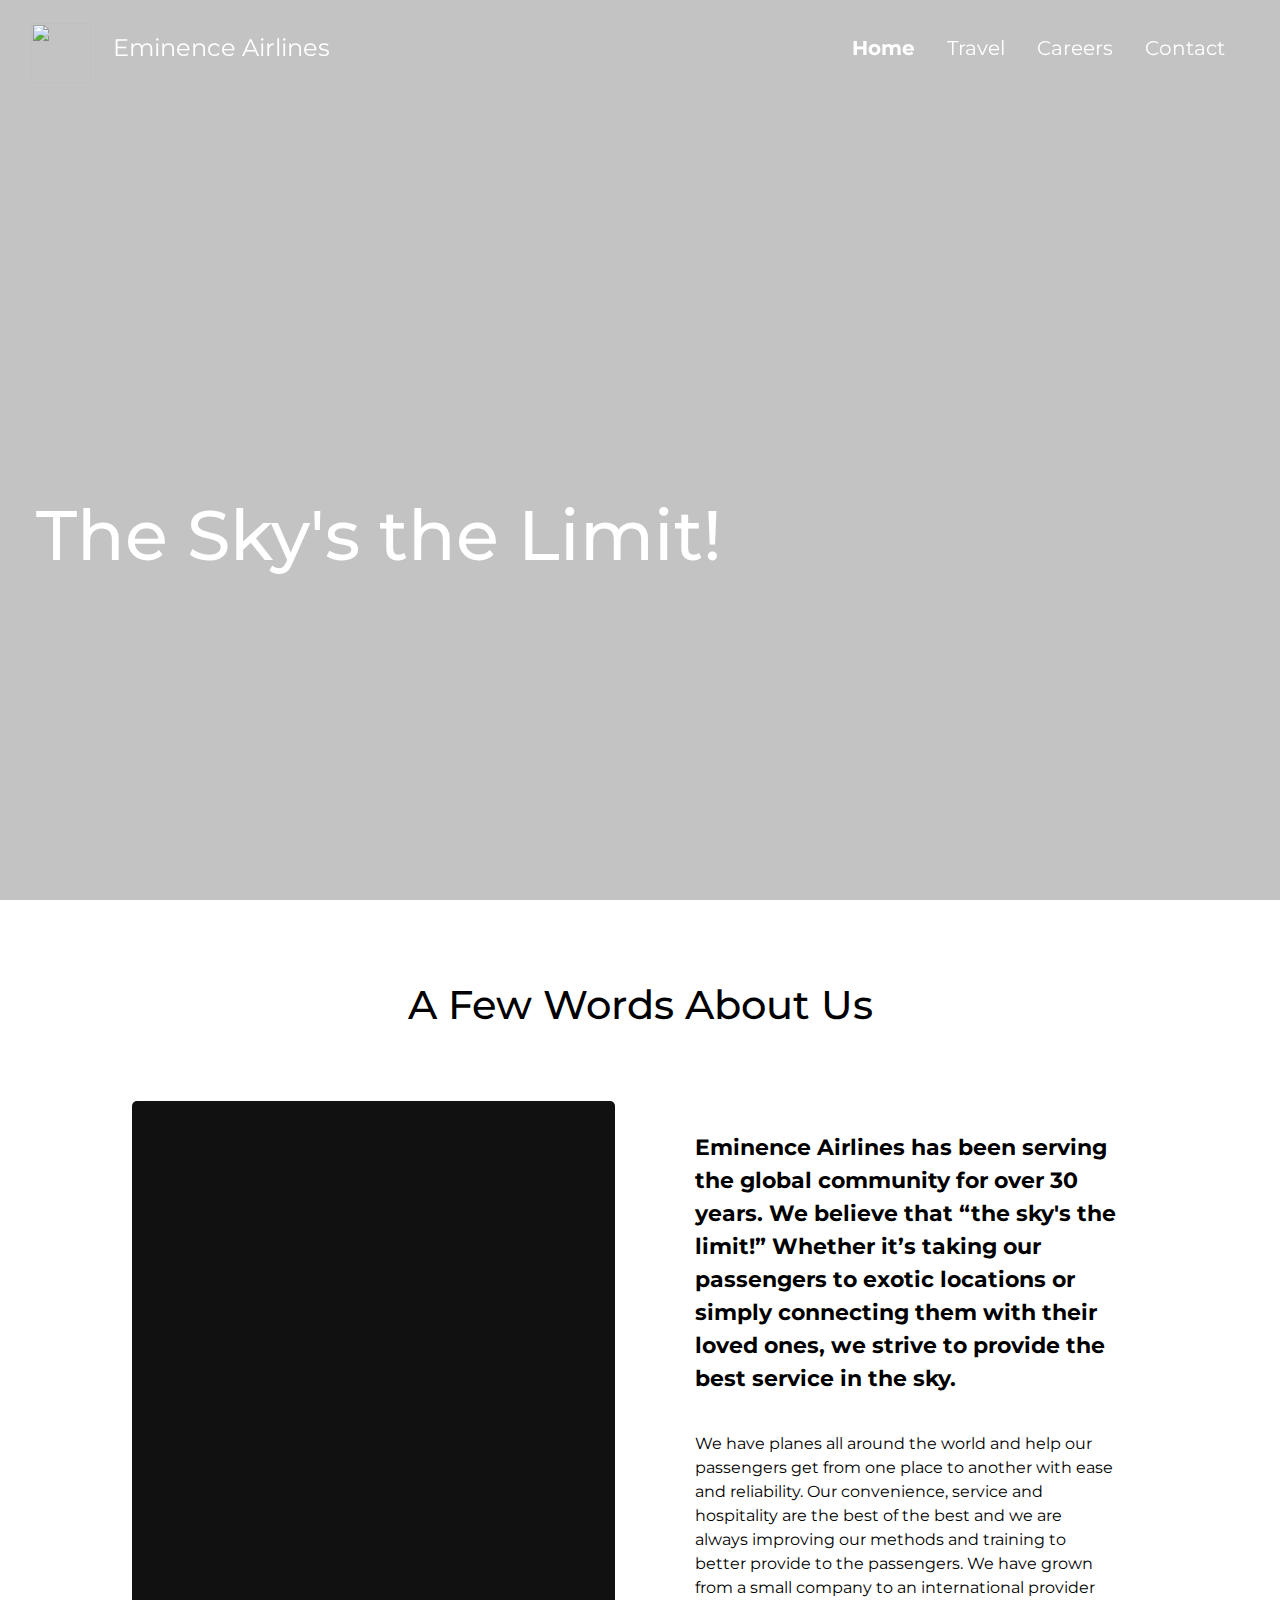
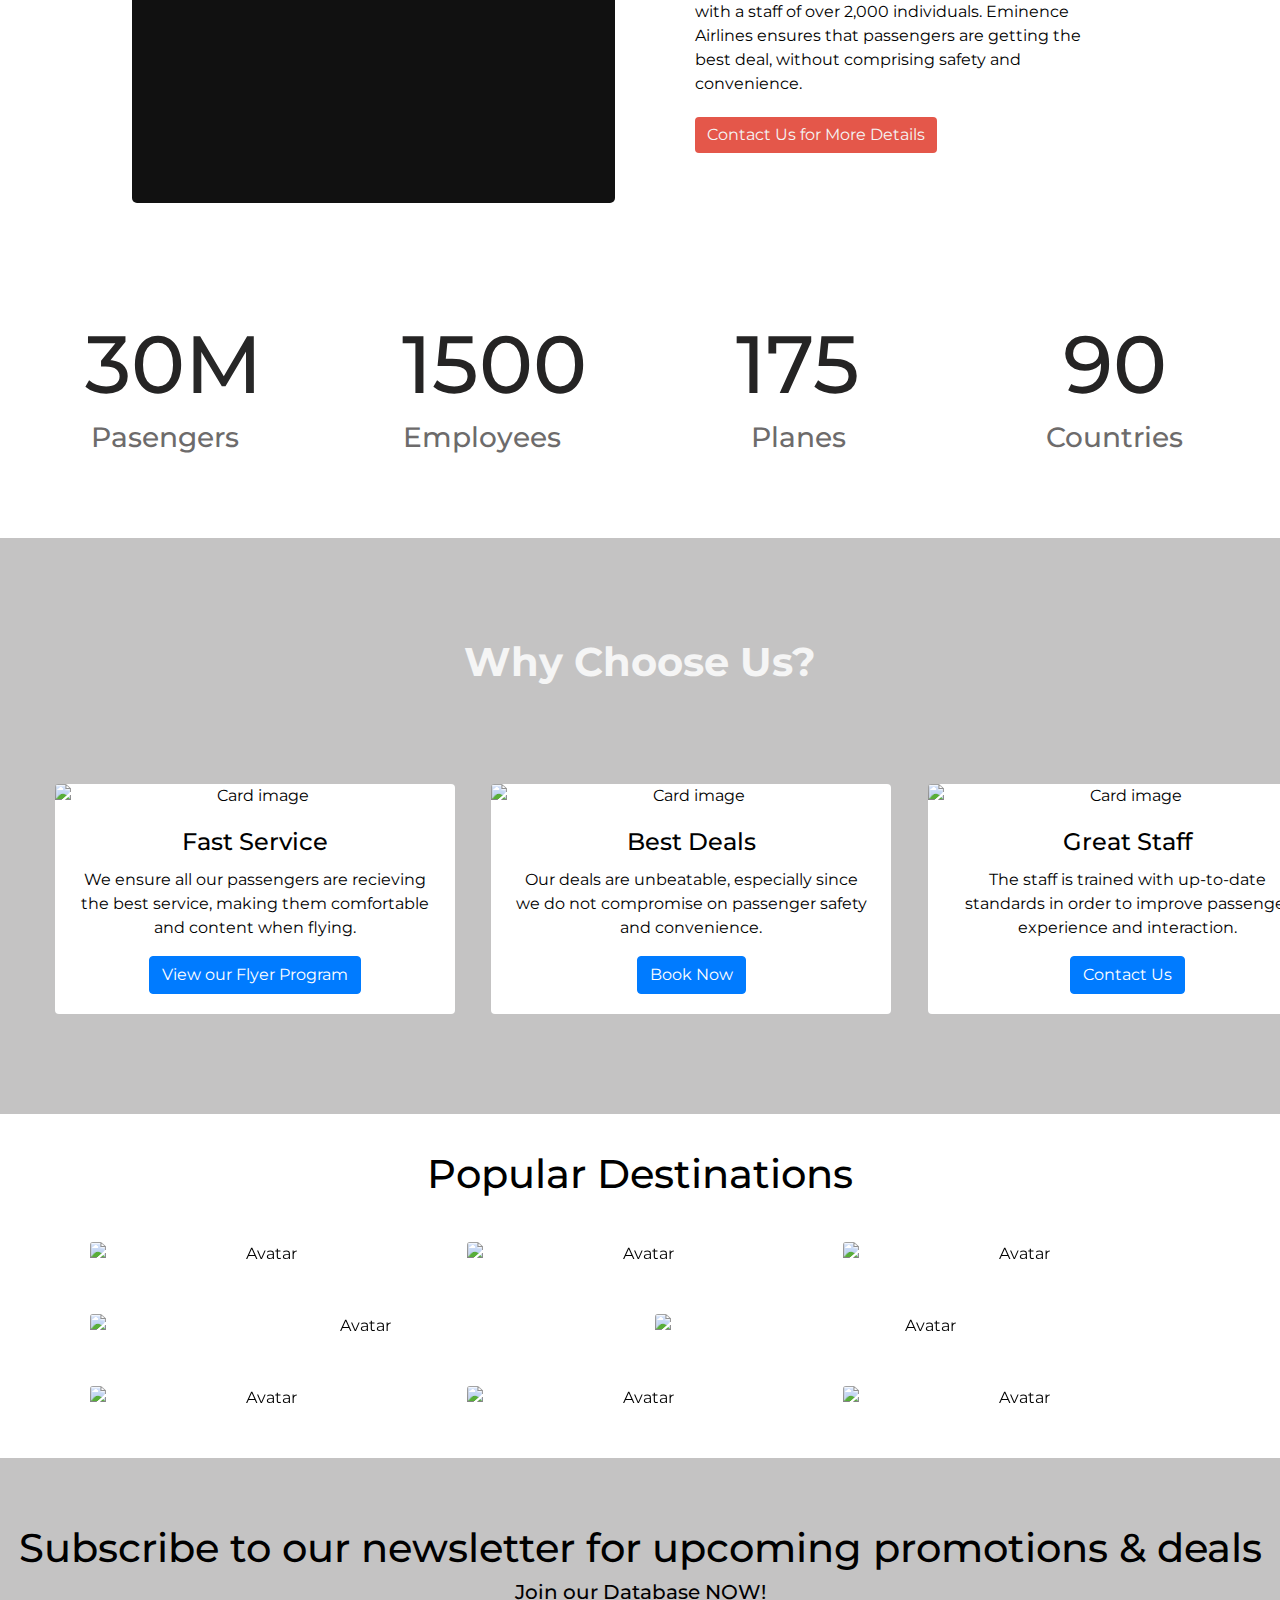
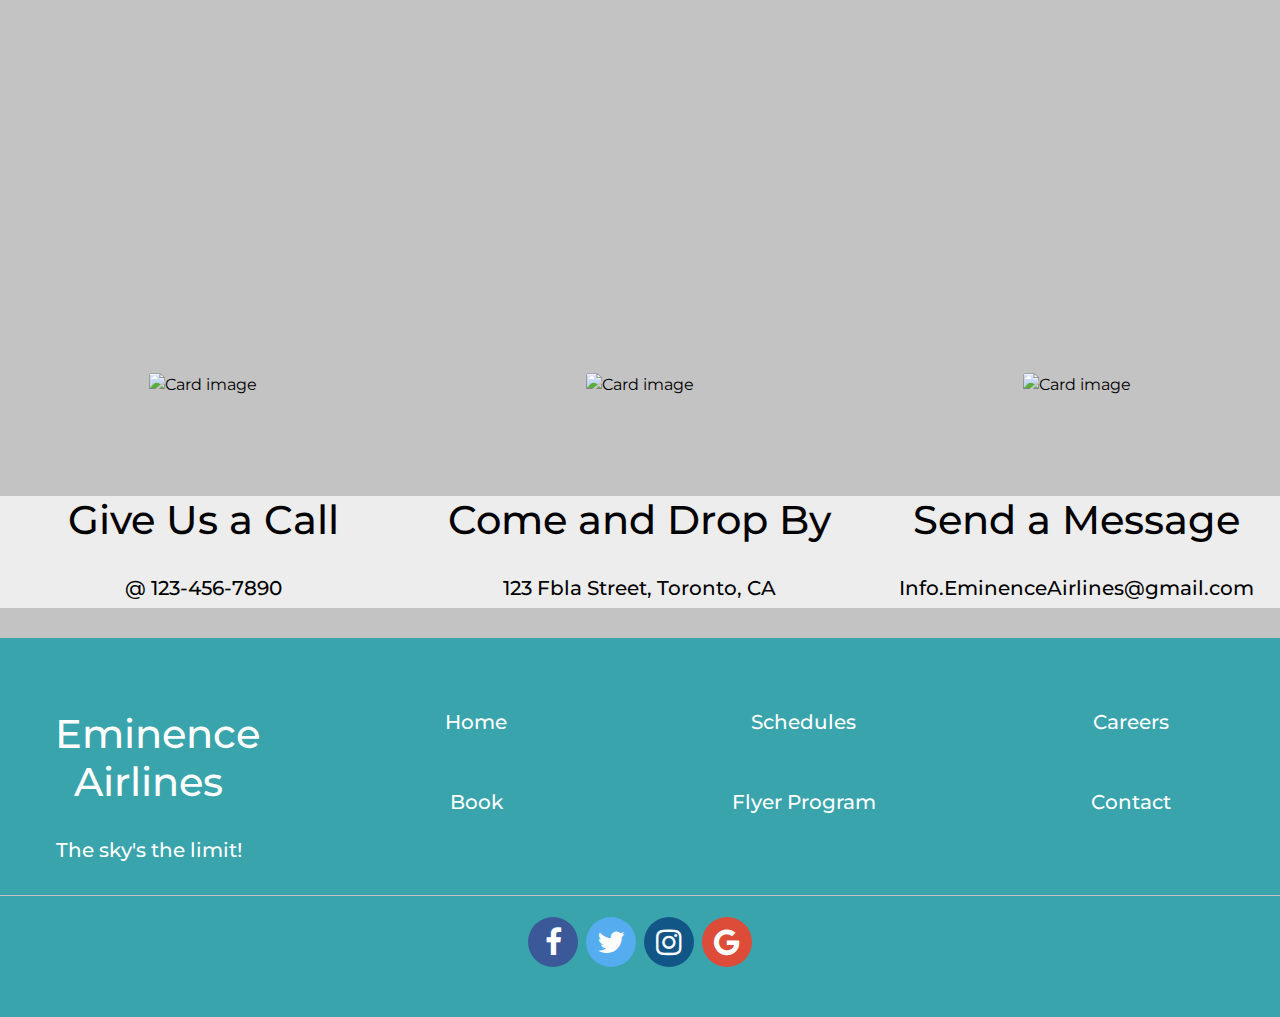
==== index.html @ 587378bb "all style changes" ====
<!DOCTYPE html>
<html lang="en">
<head>
    <meta charset="UTF-8">
    <meta name="viewport" content="width=device-width, initial-scale=1.0">
    <meta http-equiv="X-UA-Compatible" content="ie=edge">
    <title>Home | Eminence Airlines</title>
    <link rel="icon" href="/Images/logo.PNG">
    <link rel="stylesheet" href="style.css">
    <link rel="stylesheet" href="https://stackpath.bootstrapcdn.com/bootstrap/4.4.1/css/bootstrap.min.css" integrity="sha384-Vkoo8x4CGsO3+Hhxv8T/Q5PaXtkKtu6ug5TOeNV6gBiFeWPGFN9MuhOf23Q9Ifjh" crossorigin="anonymous">
    <link href="https://fonts.googleapis.com/css?family=Montserrat&display=swap" rel="stylesheet">
    <link rel="stylesheet" href="cards-gallery.css">
    <link rel="stylesheet" href="https://cdnjs.cloudflare.com/ajax/libs/font-awesome/4.7.0/css/font-awesome.min.css">
    <link href="https://fonts.googleapis.com/css?family=Francois+One&display=swap" rel="stylesheet">
</head>
<body>
  <div class="random">
    <div class="centered">
    </div>
    <!-- Nav Bar -->
        <nav id="mainnavbar" class="navbar bg-dark navbar-expand-lg fixed-top">
          <div id="navbarDIV" class="container-fluid">
          
            <a id="navbarLink" class="navbar-brand" href="index.html">
              <img src="Images/logowhite.png" style="margin-top: 10px;" width="60" height="60" alt=""> <a style="color: rgb(255, 255, 255); font-size: 20px;" class="nav-link pr-4" href="index.html"><span style="font-size: larger; margin-left: -10px; color: rgb(255, 255, 255);">Eminence Airlines</span></a>
            </a>

            <button id="toogleNavbar" class="navbar-toggler" type="button" data-toggle="collapse" data-target="#navbarNav" aria-controls="navbarNav" aria-expanded="false" aria-label="Toggle navigation">
              <img src="Images/whiteham.png" width="32" height="21" alt="">
            </button>
            <div class="collapse navbar-collapse" id="navbarNav">
              <ul class="navbar-nav ml-auto">
                <li class="nav-item active">
                  <a id="navbarLink" class="nav-link pr-4" href="index.html"><span id="navbarHighlight">Home</span></a>
                </li>
                <li class="nav-item active">
                  <a id="navbarLink" class="nav-link pr-4" href="travel.html">Travel</a>
                </li>
                
                <!-- <li class="nav-item dropdown">
                  <a class="nav-link dropdown-toggle" href="/travel.html" id="navbarDropdown" role="button" data-toggle="dropdown" aria-haspopup="true" aria-expanded="false">
              Travel
                  </a>
                  <div class="dropdown-menu" id="navbarLink" aria-labelledby="navbarDropdown">
                    <a class="dropdown-item" id="navbarLink" href="/travel.html#bookingContain">Booking</a>
                    <a class="dropdown-item" id="navbarLink" href="/travel.html#parentSCH">Schedules</a>
                    <a class="dropdown-item"id="navbarLink"  href="/travel.html#freqImg">Frequent Flyer</a>
                  </div>
                </li> -->
                <li class="nav-item">
                  <a id="navbarLink" class="nav-link pr-4" href="careers.html">Careers</a>
                </li>
                <li class="nav-item">
                    <a id="navbarLink" class="nav-link pr-4" href="contact.html">Contact</a>
                  </li>
              </ul>
            </div>
          </div>
          <hr>
          </nav>
<style>
.bg-dark{
    transition: 800ms ease;  
    background: transparent !important;
}

  .bg-dark.scrolled{
    background:rgb(82, 180, 187) !important;
  }

</style>

    <!-- Landing Image -->
<div id="container">
    <div class="landingImage">
    </div>

    <div class="sloganMain">
    <h1 style="color: white;" id="slogan">The Sky's the Limit!</h1>
    </div>

</div>
<!-- About Section -->
<div class="container-fluid pb-5">
  <h1 id="headingFontBlack" class="aboutUstitle">A Few Words About Us</h1>
  <div class="row justify-content-center">
    <div class="col-5">
      <div id="aboutImageDiv">
      </div>
    </div>
    <div class="col-5">
      <div id="aboutTextDiv">
        <p id="aboutTextbig">Eminence Airlines has been serving the global community for over 30 years. We believe that “the sky's the limit!” Whether it’s taking our passengers to exotic locations or simply connecting them with their loved ones, we strive to provide the best service in the sky.</p>
        <p id=aboutTextSmall>We have planes all around the world and help our passengers get from one place to another with ease and reliability. Our convenience, service and hospitality are the best of the best and we are always improving our methods and training to better provide to the passengers. We have grown from a small company to an international provider with a staff of over 2,000 individuals. Eminence Airlines ensures that passengers are getting the best deal, without comprising safety and convenience. </p>
        <div class="d-flex justify-content-start">
          <a href="contact.html" class="btn btn-warning mr-5" id="contactButton" role="button">Contact Us for More Details</a>
        </div>

      </div>
    </div>
  </div>
</div>
  
<!-- <section class="pt-5" style="background-image: linear-gradient(rgb(255, 255, 255), rgb(59, 197, 240)); width: 100%;"> -->
<div class="container pt-5 pb-5">  
  <div  id="rollingNums" class="row justify-content-between">
    <div class="col-2">
      <h1 style="font-size: 9vh; color:#272727;"><span class="counter">30</span>M</h1>
      <h3 id="rollingText">Pasengers</h3>
    </div>
    <div class="col-2">
      <h1 style="font-size: 9vh;"><span class="counter">1500</span></h1>
      <h3 id="rollingText">Employees</h3>
    </div>
    <div class="col-2">
      <h1 style="font-size: 9vh;"><span class="counter">175</span></h1>
      <h3 id="rollingText">Planes</h3>
    </div>
    <div class="col-2">
      <h1 style="font-size: 9vh;"><span class="counter">90</span></h1>
      <h3 id="rollingText">Countries</h3>
    </div>
  </div>

</div>
<!-- </section> -->

<div id="servicesBack">
  <div style="padding-bottom: 10vh;">
    <h1 id="headingFont">Why Choose Us?</h1>
  </div>

  <div class= "row justify-content-around">
    <div class="col-3">
        <div class="card" style="width:400px; border: none;">
            <img class="card-img-top" src="Images/airplane.jpg" alt="Card image" style="width:100%;">
            <div class="card-body">
              <h4 class="card-title">Fast Service</h4>
              <p class="card-text">We ensure all our passengers are recieving the best service, making them comfortable and content when flying. </p>
              <a href="travel.html#freqImg" class="btn btn-primary">View our Flyer Program</a>
            </div>
          </div>
</div>

<div class="col-3">
    <div class="card" style="width:400px; border: none;">
        <img class="card-img-top" src="Images/houseandsea.jpg" alt="Card image" style="width:100%">
        <div class="card-body">
          <h4 class="card-title">Best Deals</h4>
          <p class="card-text">Our deals are unbeatable, especially since we do not compromise on passenger safety and convenience.</p>
          <a href="travel.html#bookingContain" class="btn btn-primary">Book Now</a>
        </div>
      </div>
</div>

<div class="col-3">
<div class="card" style="width:400px; border: none;">
    <img class="card-img-top" src="Images/action-adult-adventure-beautiful-356808 (1).jpg" alt="Card image" style="width:100%">
    <div class="card-body">
      <h4 class="card-title">Great Staff</h4>
      <p class="card-text">The staff is trained with up-to-date standards in order to improve passenger experience and interaction.</p>
      <a href="contact.html" class="btn btn-primary">Contact Us</a>
    </div>
  </div>
</div>



</div>
</div>

<section style="padding-left: 10vh; padding-right: 10vh;">
  <!-- <div class="container"> -->
    <div style="text-align: center; padding-top: 4vh; padding-bottom: 4vh;">
          <h1 id="headingFontBlack">Popular Destinations</h1>
    </div>

    <div class= "row justify-content-center pb-5">
        <div id="containerDIV" class="col-4 ">
                <img class="card-img-top" id="image" src="images/america-ancient-architecture-art-356844.jpg" alt="Avatar" style="width:100%">
                <div class="middle">
                    <div class="text">New York, USA</div>
                  </div>
        </div>


        <div id="containerDIV" class="col-4 ">
            <img class="card-img-top" id="image" src="images/london (2).jpg" alt="Avatar" style="width:100%">
            <div class="middle">
                <div class="text">London, England</div>
              </div>
    </div>

    <div id="containerDIV" class="col-4 ">
        <img class="card-img-top" id="image" src="images/a-stairway-on-a-church-facade-2885919.jpg" alt="Avatar" style="width:100%">
        <div class="middle">
            <div class="text">Rome, Italy</div>
          </div>
</div>

        
    </div>

    <div class= "row justify-content-between pb-5">
        <div id="containerDIV" class="col-6 ">
            <img class="card-img-top" id="image" src="images/cuba.jpg" alt="Avatar" style="width:100%">
            <div class="middle">
                <div class="text">Cancún, Mexico</div>
              </div>
    </div>
    <div id="containerDIV" class="col-6 ">
        <img class="card-img-top" id="image" src="images/dubai.jpg" alt="Avatar" style="width:100%">
        <div class="middle">
            <div class="text">Duabi, UAE</div>
          </div>
</div>
    </div>
   
    <div class= "row justify-content-center pb-5">
        <div id="containerDIV" class="col-4 ">
            <img class="card-img-top" id="image" src="images/venice.jpg" alt="Avatar" style="width:100%">
            <div class="middle">
                <div class="text">Venice, Italy</div>
              </div>
    </div>
        
    <div id="containerDIV" class="col-4 ">
        <img class="card-img-top" id="image" src="images/hollywood.jpg" alt="Avatar" style="width:100%">
        <div class="middle">
            <div class="text">Hollywood, USA</div>
          </div>
</div>

<div id="containerDIV" class="col-4 ">
    <img class="card-img-top" id="image" src="images/tower.jpg" alt="Avatar" style="width:100%">
    <div class="middle">
        <div class="text">Paris, France</div>
      </div>
    </div>
    </div>
<!-- </div> -->
</section>


<section>
  <div class="newsBackground">
      <div style="text-align: center; padding-top: 4vh; padding-bottom: 40vh;">
        <h1>Subscribe to our newsletter for upcoming promotions & deals</h1>
        <h5>Join our Database NOW!</h5>
      </div>
        <div class= "row justify-content-around" style="padding-bottom: 11vh;">
          <div class="col-4">
            <img class="card-img-top" src="Images/phone.png" alt="Card image" style="width:20%">
          </div>
          <div class="col-4">
            <img class="card-img-top" src="Images/pin.png" alt="Card image" style="width:20%">
          </div>
          <div class="col-4">
            <img class="card-img-top" src="Images/mail.png" alt="Card image" style="width:20%">
          </div>
            </div>
            <div class= "row justify-content-around" style="background-color: rgba(255, 255, 255, 0.7);">
          <div class="col-4">
            <h1>Give Us a Call</h1>
            <br>
            <h5>@ 123-456-7890</h5>
          </div>
          <div class="col-4">
            <h1>Come and Drop By</h1>
            <br>
            <h5>123 Fbla Street, Toronto, CA</h5>
          </div>
          <div class="col-4">
            <h1>Send a Message</h1>
            <br>
            <h5>Info.EminenceAirlines@gmail.com</h5>
          </div>
            </div>
      </div>
</section>

    <!-- Footer -->
    <div class="footer">

      <div class= "row justify-content-around" style="padding-bottom: 1vh;">
        <div class="col-2">
            <h1 id="externalLinks" >Eminence Airlines</h1>
            <br>
            <h5 id="externalLinks" >The sky's the limit!</h5>
          </div>
          <div class="col-2">
            <h5><a href="index.html" id="externalLinks">Home</a></h5>
            <br>
            <br>
            <h5><a id="externalLinks" href="/travel.html#bookingContain">Book</a></h5>
          </div> 
          <div class="col-2">
            <h5><a  id="externalLinks" href="/travel.html#parentSCH">Schedules</a></h5>
            <br>
            <br>
            <h5><a id="externalLinks" href="/travel.html#freqImg">Flyer Program</a></h5>
          </div> 
          <div class="col-2">
            <h5><a id="externalLinks" href="careers.html">Careers</a></h5>
            <br>
            <br>
            <h5><a id="externalLinks" href="contact.html">Contact</a></h5>
          </div> 
        </div>
        <hr style="background-color:rgb(224, 216, 216)">
        <a href="https://www.facebook.com/" target="_blank" class="fa fa-facebook"></a>
        <a href="https://twitter.com/" target="_blank" class="fa fa-twitter"></a>
        <a href="https://www.instagram.com/" target="_blank" class="fa fa-instagram"></a>
        <a href="https://play.google.com/store/apps/details?id=com.google.android.apps.plus&hl=en" target="_blank" class="fa fa-google"></a>
        <style>
          .fa {
        padding: 10px;
        font-size: 30px;
        width: 50px;
        text-align: center;
        text-decoration: none;
        margin: 5px 2px;
        border-radius: 100px;
      }

      .fa:hover {
        color: whitesmoke;
      }

      .fa-facebook {
        background: #3B5998;
        color: white;
      }

      
    .fa-twitter {
      background: #55ACEE;
      color: white;
    }

    .fa-google {
      background: #dd4b39;
      color: white;
    }

    .fa-instagram {
    background: #125688;
    color: white;
  }

        </style>

    </div>




    <script src="https://code.jquery.com/jquery-3.4.1.slim.min.js" integrity="sha384-J6qa4849blE2+poT4WnyKhv5vZF5SrPo0iEjwBvKU7imGFAV0wwj1yYfoRSJoZ+n" crossorigin="anonymous"></script>
    <script src="https://cdn.jsdelivr.net/npm/popper.js@1.16.0/dist/umd/popper.min.js" integrity="sha384-Q6E9RHvbIyZFJoft+2mJbHaEWldlvI9IOYy5n3zV9zzTtmI3UksdQRVvoxMfooAo" crossorigin="anonymous"></script>
    <script src="https://stackpath.bootstrapcdn.com/bootstrap/4.4.1/js/bootstrap.min.js" integrity="sha384-wfSDF2E50Y2D1uUdj0O3uMBJnjuUD4Ih7YwaYd1iqfktj0Uod8GCExl3Og8ifwB6" crossorigin="anonymous"></script>
    <script src="https://code.jquery.com/jquery-1.12.4.min.js"></script>
    <script src="https://cdnjs.cloudflare.com/ajax/libs/waypoints/4.0.1/jquery.waypoints.min.js"></script>
    <script src="jquery.countup.min.js"></script>
    
    <script>
      $(window).scroll(function(){
      $('nav').toggleClass('scrolled', $(this).scrollTop() > 750);
      });

      $('.counter').countUp({
        'time': 2200,
        'delay': 30
         } );
    </script>
    <script src="https://cdnjs.cloudflare.com/ajax/libs/baguettebox.js/1.10.0/baguetteBox.min.js"></script>

</body>
</html>
---- style.css ----
/* GLOBAL VARIABLES */
/* Slogan: The sky’s the limit! */

*{
    color: black;
    font-family: 'Montserrat', sans-serif;
}

html {
    scroll-behavior: smooth;
  }

body{
    margin: 0;
    padding: 0;
    width: auto;
    overflow-x: hidden;
}

*{
    text-align: center;  
}

/* INDEX.HTML Styling */
.sr-only{
    font-weight: bolder;
}

.centered {
    position: absolute;
    top: 50%;
    left: 50%;
    transform: translate(-50%, -50%);
    font-size: 10px;
    color: white;
    padding: 10px;
    opacity: 50%;
  }

  #navbarHighlight{
      font-weight: bolder;
      font: 100px;
      color: white;
  }

  .random {
    position: relative;
    text-align: center;
    color: white;
  }

#mainnavbar{ 
    font-size: larger;
}


#navbarLink:hover, #navbarDropdown:hover{
    text-decoration: underline;
}


#navbarLink, #navbarDropdown{
    color: rgb(255, 255, 255);
    font-size: 20px;
}




.landingImage{
    padding: 40vh 0 60vh 0;
    background-image: url("man-and-woman-walks-on-dock-1268855.jpg");
    background-repeat: no-repeat;
    background-size: cover;
    background-attachment: fixed;
    background-position: center;
    background-color: rgb(196, 195, 195);
}

#container{
    position: relative;
    text-align: center;
}

.sloganMain {
    position: absolute;
    bottom: 35vh;
    left: 4vh;
  }

  #slogan{
    font-family: 'Montserrat', sans-serif;
    font-size: 70px;

  }


  #aboutImage{
    background-color: red;
    align-items: center;
}

  #aboutImageDiv{
    background-color: rgb(17, 17, 17);
    width: auto;
    height: 100%;
    margin: 10px;
    background-image: url("Images/pilot.jpg");
    border-radius: 5px;
    background-repeat: no-repeat;
    background-size: cover;
    background-position: center;
}


/* #aboutImage{
    background-color: aqua;
    background-image: url("aboutusimg.jpg");
    background-repeat: no-repeat;
    background-size: cover;
} */

.aboutUstitle{
    font-family: 'Montserrat', sans-serif;
    color: black;
    padding-top: 9vh;
    padding-bottom: 6vh;
}

#aboutText{
    background-color: blueviolet;
}

#aboutTextDiv{
    padding: 8%;
}

#aboutTextbig{
    font-size: 22px;
    font-weight: bold;
    text-align: left;
    padding-bottom: 5%;
    color: black;
}

#aboutTextSmall{
    text-align: left;
    font-size: 16px;
    padding-bottom: 1%;
    color: black;
}

#contactButton{
    color: whitesmoke;
    /* background-color: #ffa500; */
    background-color: #e4574a;
    border: #de5246;
    text-align: left;
}

#contactButton:hover{
    box-shadow: 0 12px 16px 0 rgba(0,0,0,0.24), 0 17px 50px 0 rgba(0,0,0,0.19);
}

#contactb{
    text-align: left;
    padding-left: 8%;
    padding-bottom: 5%;
}

#rollingNums{
    padding-top: 3vh;
    padding-bottom: 3vh;
}

.counter{
    color: #252424;
}

#rollingText{
    color: rgb(109, 107, 107);;
}

#servicesBack{
    padding: 100px 0 100px 0;
    background-image: url("Images/colosseum-coliseum-flavian-amphitheatre-rome-10922.jpg");
    background-repeat: no-repeat;
    background-size: cover;
    background-attachment: fixed;
    background-position: center;
    background-color: rgb(196, 195, 195);
}

#headingFont{
    font-weight: bolder;
    color: whitesmoke;
}

#headingFontBlack{
    color: black;
}

/* Image Gallery */
#image {
    opacity: 1;
    display: block;
    width: 100%;
    height: auto;
    transition: .5s ease;
    backface-visibility: hidden;
  }
  
  .middle {
    transition: .5s ease;
    opacity: 0;
    position: absolute;
    top: 50%;
    left: 50%;
    transform: translate(-50%, -50%);
    -ms-transform: translate(-50%, -50%);
    text-align: center;
  }
  
  #containerDIV:hover #image {
    opacity: .5;
  }
  
  #containerDIV:hover .middle {
    opacity: 1;
  }
  
  .text {
    color: rgb(0, 0, 0);
    font-weight: bolder;
    font-size: 18px;
    padding: 16px 32px;
  }

.newsBackground{
    padding: 30px 0 30px 0;
    background-image: url("Images/woman-taking-pictures-of-ruins-2087391.jpg");
    background-repeat: no-repeat;
    background-size: cover;
    background-attachment: fixed;
    background-position: center;
    background-color: rgb(196, 195, 195);
}


#externalLinks{
    color: white;
}


.services{
    padding: 125px 0 125px 0;
    background-color: rgb(196, 195, 195);  
}



.destinations{
    padding: 110px 0 110px 0;
    background-color: rgb(116, 112, 112);  
}

.otherPages{
    padding: 135px 0 135px 0;
    background-color: rgb(196, 195, 195);   
}

.footer{
    padding-top: 8vh;
    padding-bottom: 5vh;
    background-color: rgb(57, 164, 172);   
}

/* BOOK.HTML Styling */

.imageB{
    padding: 100px 0 100px 0;
    background-color: rgb(196, 195, 195);
}

.bookingB{
    padding: 15px 0 15px 0;
    background-color: rgb(116, 112, 112);   
}

.formB{
    padding: 200px 0 200px 0;
    background-color: whitesmoke; 
}

/* SCHEDULES.HTML Styling */

.imageS{
    padding: 100px 0 100px 0;
    background-color: rgb(196, 195, 195);  
}

.searchS{
    padding: 50px 0 50px 0;
    background-color: rgb(116, 112, 112);      
}

.scheduleS{
    padding: 200px 0 200px 0;
    background-color: rgb(196, 195, 195);     
}

/* FLYER.HTML Styling */

.imageF{
    padding: 100px 0 100px 0;
    background-color: rgb(196, 195, 195);        
}

.infoF{
    padding: 260px 0 260px 0;
    background-color: rgb(116, 112, 112);  
}

.contactF{
    padding: 25px 0 25px 0;
    background-color: rgb(196, 195, 195); 
}

/* CONTACT.HTML Styling */

.imageC{
    padding: 100px 0 100px 0;
    background-color: rgb(196, 195, 195);     
}

.contactC{
    padding: 260px 0 260px 0;
    background-color: rgb(116, 112, 112);
}



.bookingContain{
    background-color: #000000;
}

.bookImage{
    padding: 0px 0 0px 0;
    background-image: url("Images/greece.jpg");
    background-repeat: no-repeat;
    background-size: cover;
    background-attachment: fixed;
    background-position: bottom;
    opacity: 1;
}
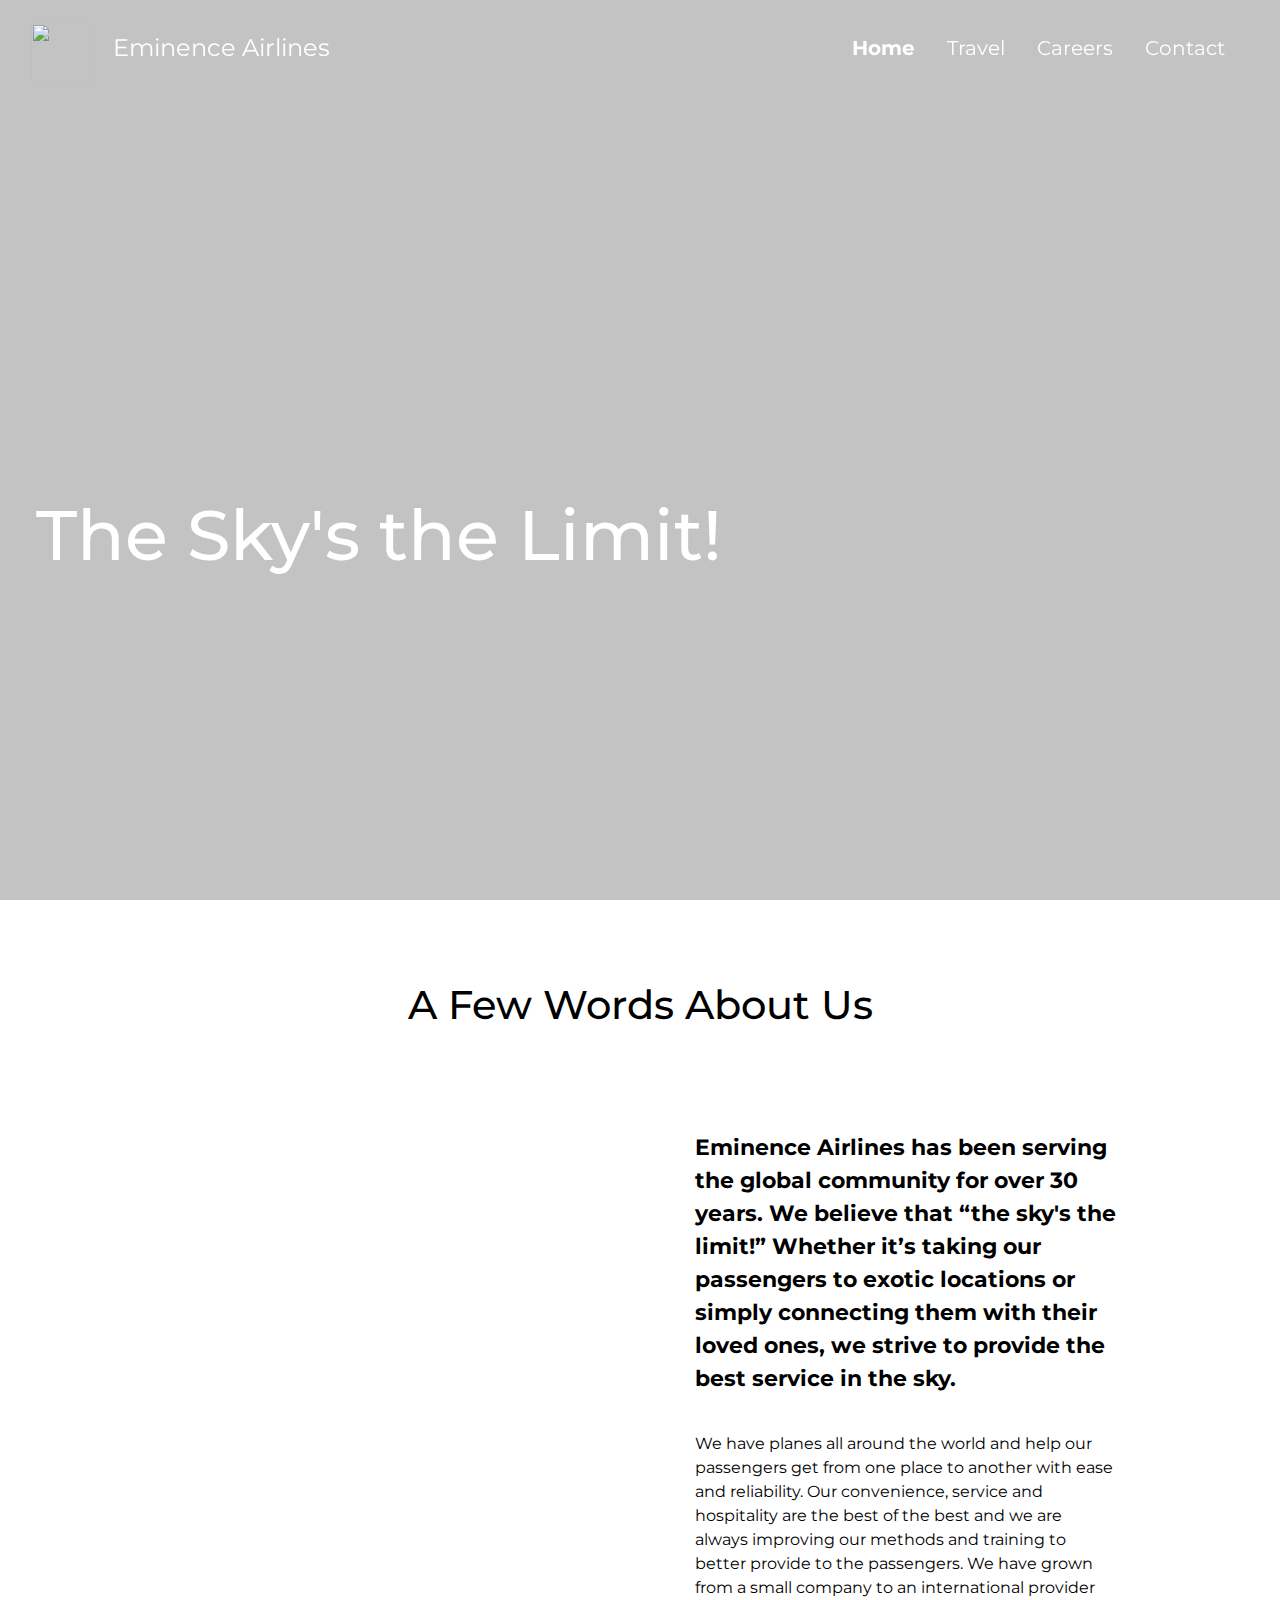
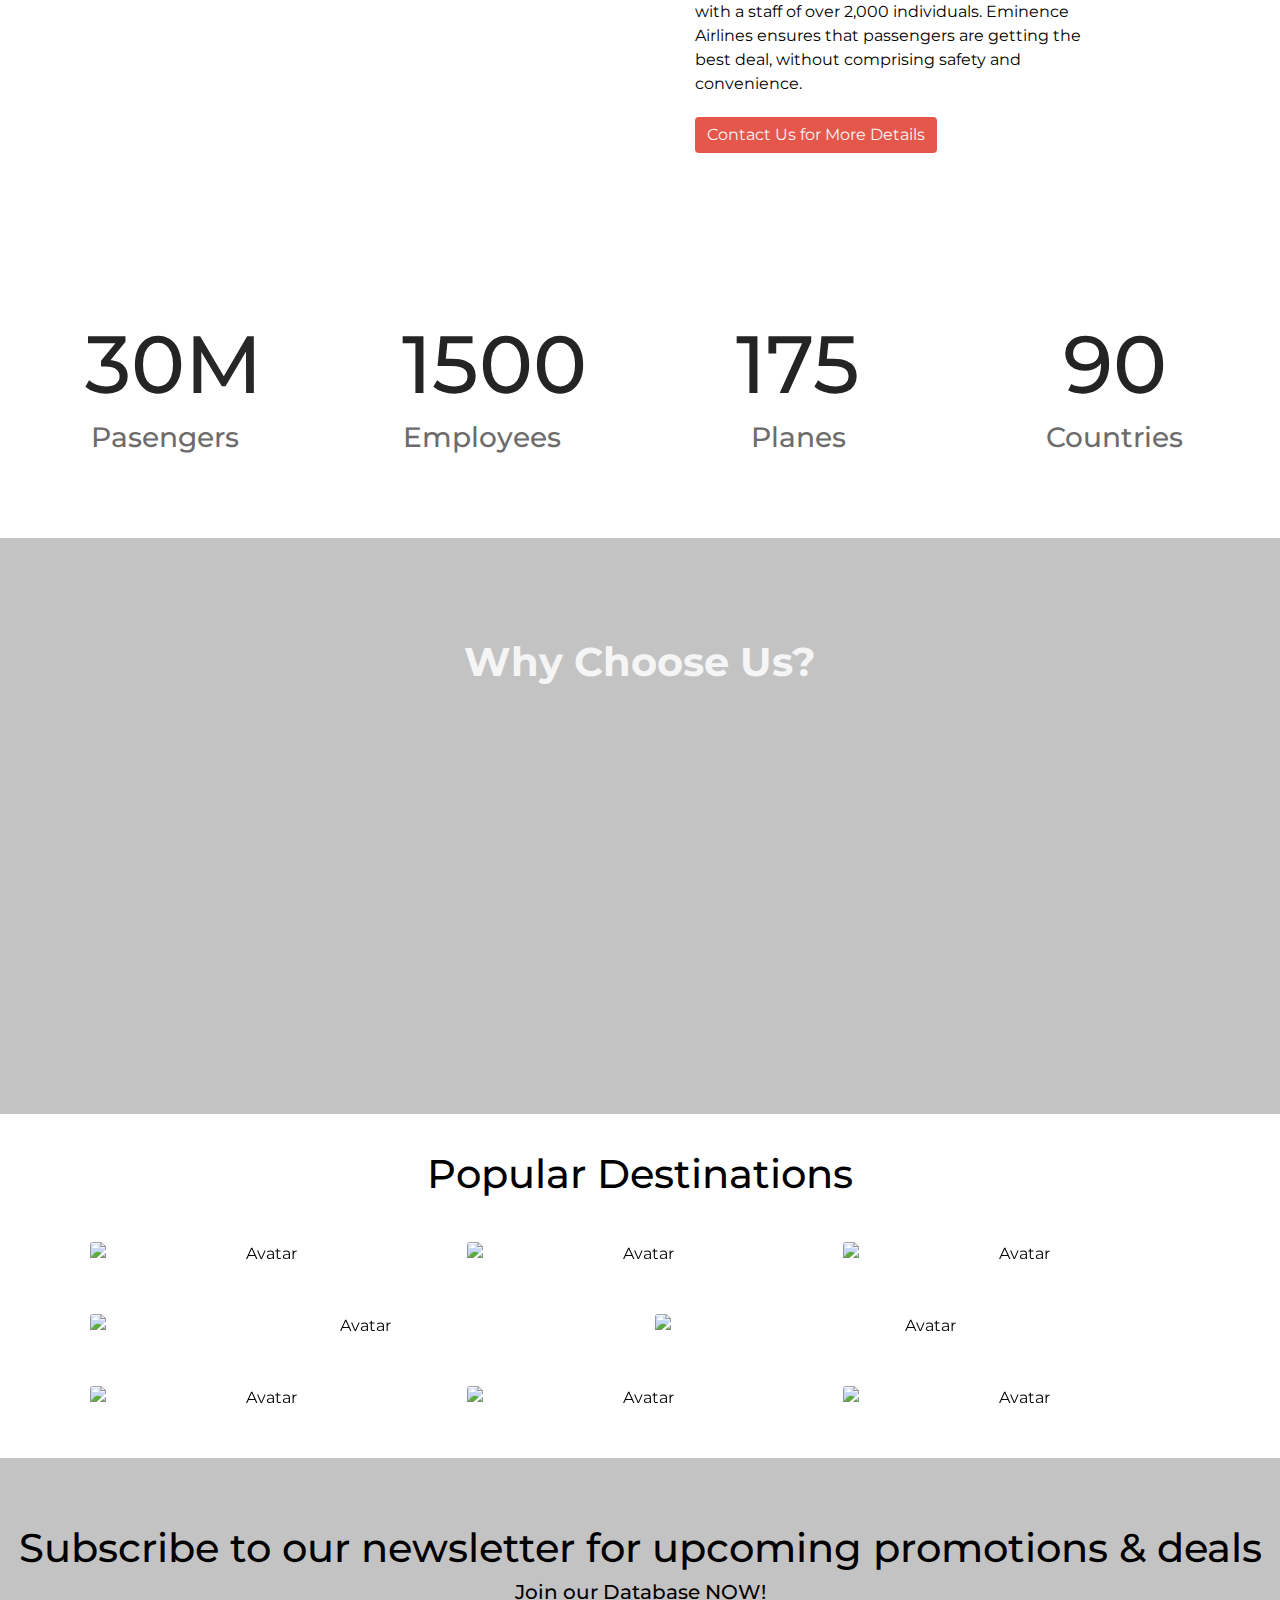
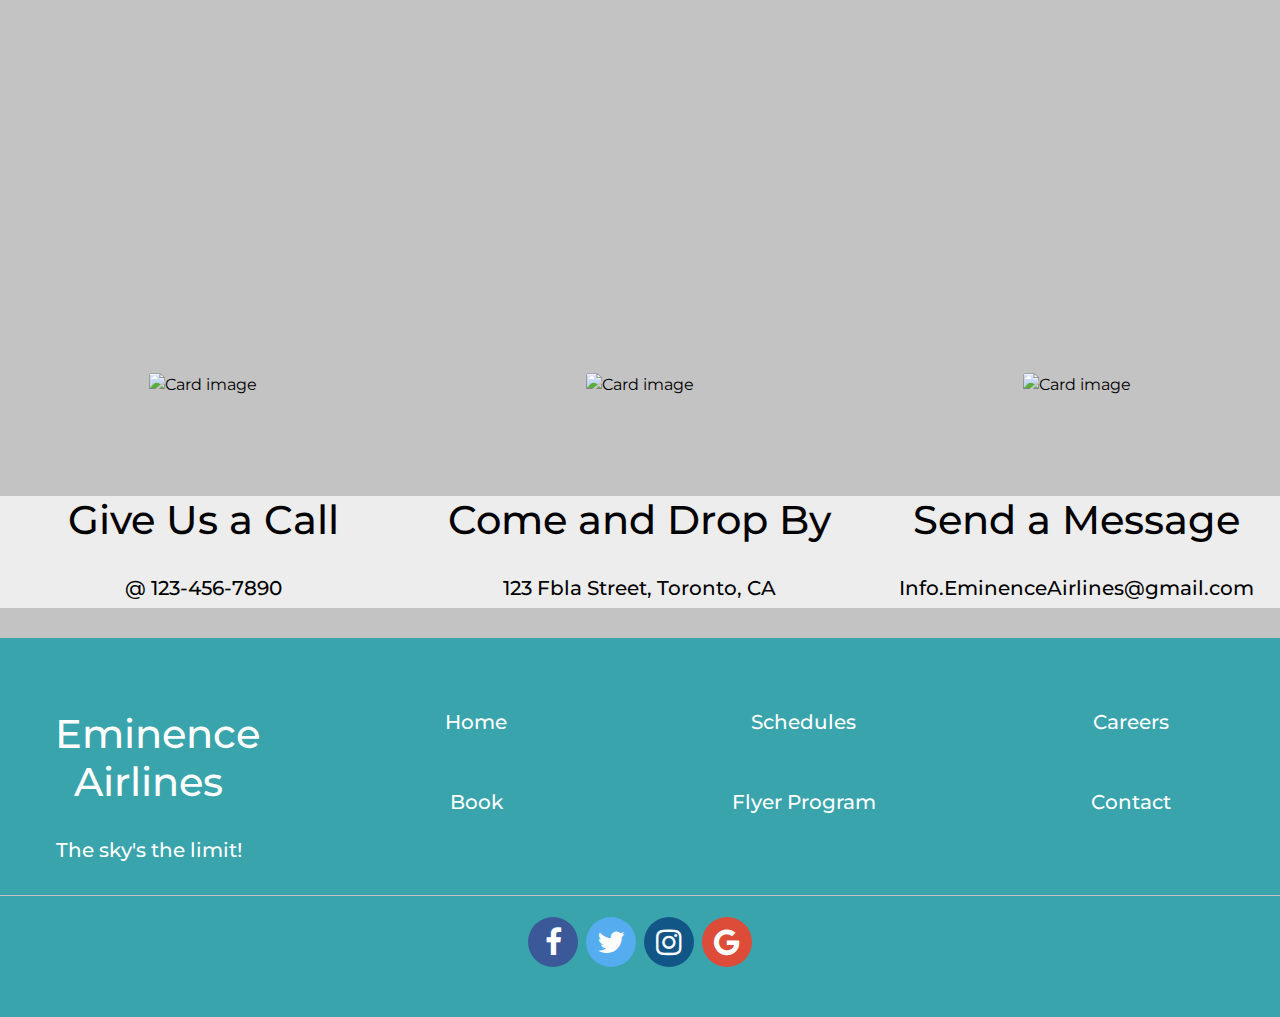
==== commit 0bd9e509: "Changes" ====
--- a/index.html
+++ b/index.html
@@ -12,6 +12,7 @@
     <link rel="stylesheet" href="cards-gallery.css">
     <link rel="stylesheet" href="https://cdnjs.cloudflare.com/ajax/libs/font-awesome/4.7.0/css/font-awesome.min.css">
     <link href="https://fonts.googleapis.com/css?family=Francois+One&display=swap" rel="stylesheet">
+    <link href="https://unpkg.com/aos@2.3.1/dist/aos.css" rel="stylesheet">
 </head>
 <body>
   <div class="random">
@@ -85,7 +86,7 @@
   <h1 id="headingFontBlack" class="aboutUstitle">A Few Words About Us</h1>
   <div class="row justify-content-center">
     <div class="col-5">
-      <div id="aboutImageDiv">
+      <div data-aos="fade-right" id="aboutImageDiv">
       </div>
     </div>
     <div class="col-5">
@@ -131,7 +132,8 @@
   </div>
 
   <div class= "row justify-content-around">
-    <div class="col-3">
+    <div class="col-3" data-aos="fade-up"
+    data-aos-duration="800">
         <div class="card" style="width:400px; border: none;">
             <img class="card-img-top" src="Images/airplane.jpg" alt="Card image" style="width:100%;">
             <div class="card-body">
@@ -142,7 +144,8 @@
           </div>
 </div>
 
-<div class="col-3">
+<div class="col-3" data-aos="fade-up"
+data-aos-duration="800">
     <div class="card" style="width:400px; border: none;">
         <img class="card-img-top" src="Images/houseandsea.jpg" alt="Card image" style="width:100%">
         <div class="card-body">
@@ -153,7 +156,8 @@
       </div>
 </div>
 
-<div class="col-3">
+<div class="col-3" data-aos="fade-up"
+data-aos-duration="800">
 <div class="card" style="width:400px; border: none;">
     <img class="card-img-top" src="Images/action-adult-adventure-beautiful-356808 (1).jpg" alt="Card image" style="width:100%">
     <div class="card-body">
@@ -177,7 +181,7 @@
 
     <div class= "row justify-content-center pb-5">
         <div id="containerDIV" class="col-4 ">
-                <img class="card-img-top" id="image" src="images/america-ancient-architecture-art-356844.jpg" alt="Avatar" style="width:100%">
+                <img class="card-img-top" id="image" src="Images/america-ancient-architecture-art-356844.jpg" alt="Avatar" style="width:100%">
                 <div class="middle">
                     <div class="text">New York, USA</div>
                   </div>
@@ -185,14 +189,14 @@
 
 
         <div id="containerDIV" class="col-4 ">
-            <img class="card-img-top" id="image" src="images/london (2).jpg" alt="Avatar" style="width:100%">
+            <img class="card-img-top" id="image" src="Images/london (2).jpg" alt="Avatar" style="width:100%">
             <div class="middle">
                 <div class="text">London, England</div>
               </div>
     </div>
 
     <div id="containerDIV" class="col-4 ">
-        <img class="card-img-top" id="image" src="images/a-stairway-on-a-church-facade-2885919.jpg" alt="Avatar" style="width:100%">
+        <img class="card-img-top" id="image" src="Images/a-stairway-on-a-church-facade-2885919.jpg" alt="Avatar" style="width:100%">
         <div class="middle">
             <div class="text">Rome, Italy</div>
           </div>
@@ -203,13 +207,13 @@
 
     <div class= "row justify-content-between pb-5">
         <div id="containerDIV" class="col-6 ">
-            <img class="card-img-top" id="image" src="images/cuba.jpg" alt="Avatar" style="width:100%">
+            <img class="card-img-top" id="image" src="Images/cuba.jpg" alt="Avatar" style="width:100%">
             <div class="middle">
                 <div class="text">Cancún, Mexico</div>
               </div>
     </div>
     <div id="containerDIV" class="col-6 ">
-        <img class="card-img-top" id="image" src="images/dubai.jpg" alt="Avatar" style="width:100%">
+        <img class="card-img-top" id="image" src="Images/dubai.jpg" alt="Avatar" style="width:100%">
         <div class="middle">
             <div class="text">Duabi, UAE</div>
           </div>
@@ -218,21 +222,21 @@
    
     <div class= "row justify-content-center pb-5">
         <div id="containerDIV" class="col-4 ">
-            <img class="card-img-top" id="image" src="images/venice.jpg" alt="Avatar" style="width:100%">
+            <img class="card-img-top" id="image" src="Images/venice.jpg" alt="Avatar" style="width:100%">
             <div class="middle">
                 <div class="text">Venice, Italy</div>
               </div>
     </div>
         
     <div id="containerDIV" class="col-4 ">
-        <img class="card-img-top" id="image" src="images/hollywood.jpg" alt="Avatar" style="width:100%">
+        <img class="card-img-top" id="image" src="Images/hollywood.jpg" alt="Avatar" style="width:100%">
         <div class="middle">
             <div class="text">Hollywood, USA</div>
           </div>
 </div>
 
 <div id="containerDIV" class="col-4 ">
-    <img class="card-img-top" id="image" src="images/tower.jpg" alt="Avatar" style="width:100%">
+    <img class="card-img-top" id="image" src="Images/tower.jpg" alt="Avatar" style="width:100%">
     <div class="middle">
         <div class="text">Paris, France</div>
       </div>
@@ -373,6 +377,11 @@
          } );
     </script>
     <script src="https://cdnjs.cloudflare.com/ajax/libs/baguettebox.js/1.10.0/baguetteBox.min.js"></script>
+    <script src="https://unpkg.com/aos@2.3.1/dist/aos.js"></script>
+
+    <script>
+      AOS.init();
+    </script>
 
 </body>
 </html>